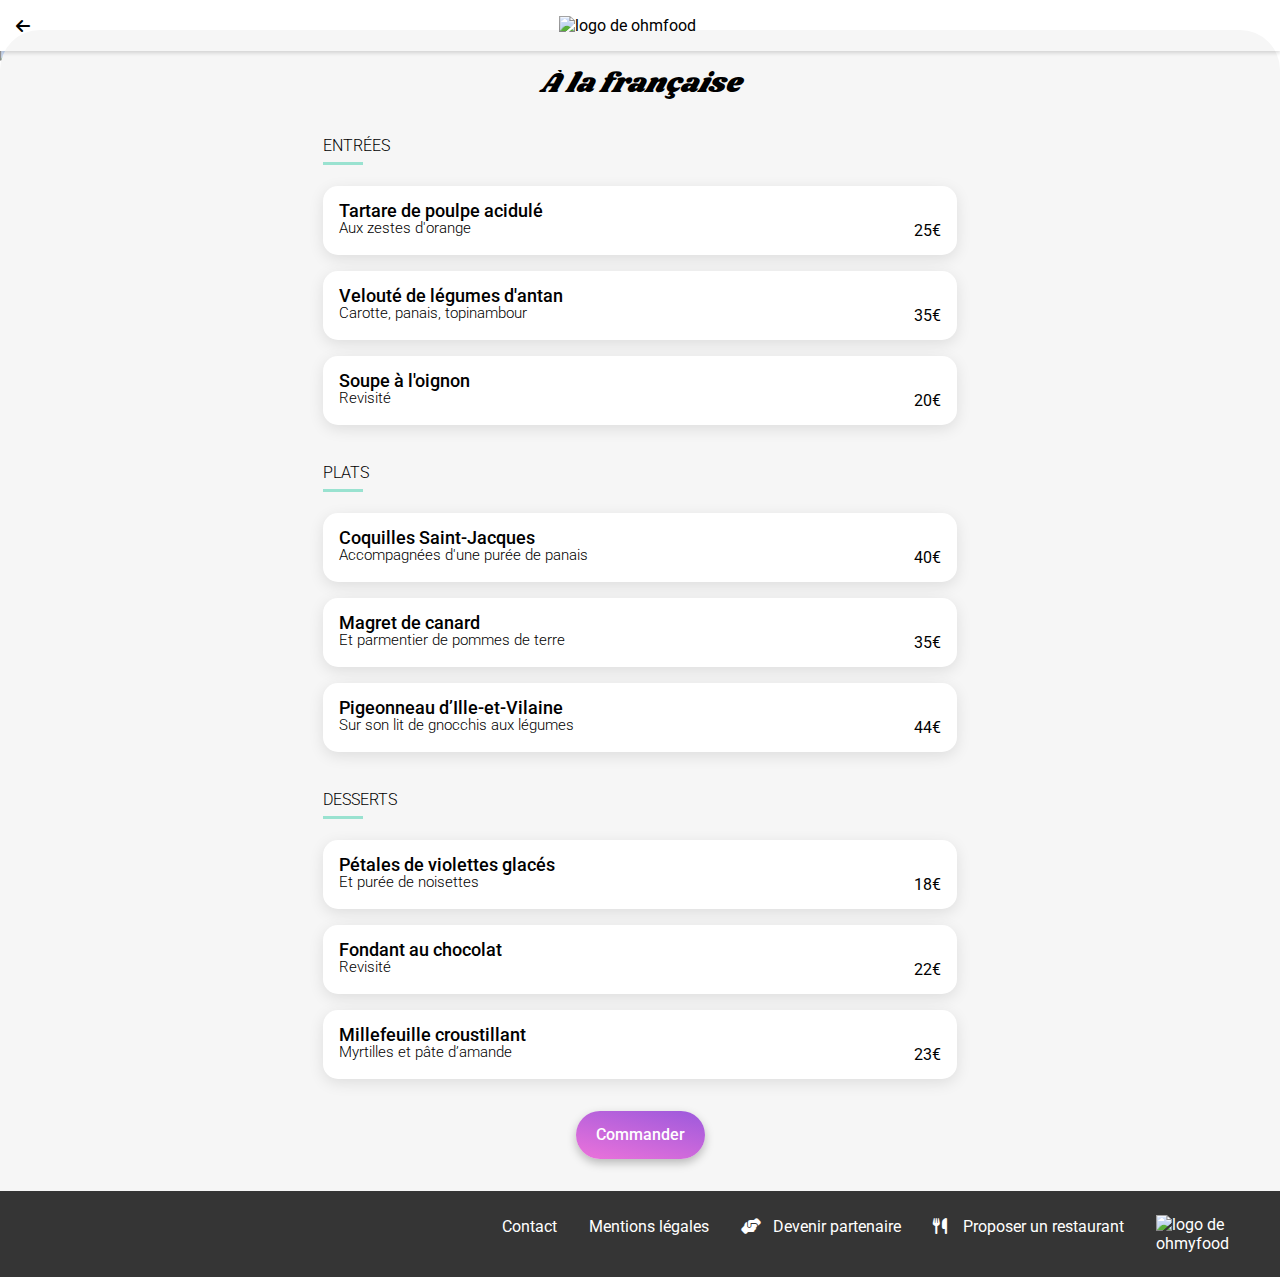
==== a-la-francaise.html @ f6d0aa47 "add responsive to desktop vers" ====
<!DOCTYPE html>
<html lang="fr">
  <head>
    <meta charset="UTF-8" />
    <meta name="viewport" content="width=device-width, initial-scale=1.0" />
    <title>Ohmyfood</title>
    <link
      rel="stylesheet"
      href="https://cdnjs.cloudflare.com/ajax/libs/font-awesome/6.7.2/css/all.min.css"
      integrity="sha512-Evv84Mr4kqVGRNSgIGL/F/aIDqQb7xQ2vcrdIwxfjThSH8CSR7PBEakCr51Ck+w+/U6swU2Im1vVX0SVk9ABhg=="
      crossorigin="anonymous"
      referrerpolicy="no-referrer"
    />
    <link rel="stylesheet" href="./styles/output/style.css" />
  </head>
  <body>
    <header class="header-container">
      <div class="logo-container shadow-1 py-4 relative z-1">
        <img
          src="./images/ohmyfood.png"
          alt="logo de ohmfood"
          class="mx-auto block"
        />
        <a href="./index.html" class="back-icon"
          ><i class="fa-solid fa-arrow-left"></i
        ></a>
      </div>
    </header>
    <main>
      <div class="restaurant-cover">
        <img
          src="./images/jay-wennington-N_Y88TWmGwA-unsplash.jpg"
          alt="plat dans une assiette"
        />
      </div>
      <form class="px-4 pb-8 restaurant-main-section">
        <h1 class="title-section font-title lg-mx-auto lg-w-fit">
          À la française
        </h1>
        <section class="restaurant-section mt-10 max-w-md lg-mx-auto">
          <h2>Entrées</h2>
          <label class="dish" tabindex="0">
            <span class="dish__name pt-4 pl-4">Tartare de poulpe acidulé</span>
            <span class="dish__ingredient pb-4 pl-4">Aux zestes d'orange</span>
            <span class="dish__price px-4">25€</span>
            <input type="checkbox" name="starter" value="0" class="none" />
            <span class="dish__check">
              <i class="fa-solid fa-circle-check"></i>
            </span>
          </label>
          <label class="dish" tabindex="0">
            <span class="dish__name pt-4 pl-4">Velouté de légumes d'antan</span>
            <span class="dish__ingredient pb-4 pl-4"
              >Carotte, panais, topinambour</span
            >
            <span class="dish__price px-4">35€</span>
            <input type="checkbox" name="starter" value="1" class="none" />
            <span class="dish__check">
              <i class="fa-solid fa-circle-check"></i>
            </span>
          </label>
          <label class="dish" tabindex="0">
            <span class="dish__name pt-4 pl-4">Soupe à l'oignon</span>
            <span class="dish__ingredient pb-4 pl-4">Revisité</span>
            <span class="dish__price px-4">20€</span>
            <input type="checkbox" name="starter" value="3" class="none" />
            <span class="dish__check">
              <i class="fa-solid fa-circle-check"></i>
            </span>
          </label>
        </section>
        <section class="restaurant-section mt-10 max-w-md lg-mx-auto">
          <h2>Plats</h2>
          <label class="dish" tabindex="0">
            <span class="dish__name pt-4 pl-4">Coquilles Saint-Jacques</span>
            <span class="dish__ingredient pb-4 pl-4"
              >Accompagnées d'une purée de panais</span
            >
            <span class="dish__price px-4">40€</span>
            <input type="checkbox" name="dish" value="0" class="none" />
            <span class="dish__check">
              <i class="fa-solid fa-circle-check"></i>
            </span>
          </label>
          <label class="dish" tabindex="0">
            <span class="dish__name pt-4 pl-4">Magret de canard</span>
            <span class="dish__ingredient pb-4 pl-4"
              >Et parmentier de pommes de terre</span
            >
            <span class="dish__price px-4">35€</span>
            <input type="checkbox" name="dish" value="1" class="none" />
            <span class="dish__check">
              <i class="fa-solid fa-circle-check"></i>
            </span>
          </label>
          <label class="dish" tabindex="0">
            <span class="dish__name pt-4 pl-4"
              >Pigeonneau d’Ille-et-Vilaine</span
            >
            <span class="dish__ingredient pb-4 pl-4"
              >Sur son lit de gnocchis aux légumes</span
            >
            <span class="dish__price px-4">44€</span>
            <input type="checkbox" name="dish" value="3" class="none" />
            <span class="dish__check">
              <i class="fa-solid fa-circle-check"></i>
            </span>
          </label>
        </section>
        <section class="restaurant-section mt-10 max-w-md lg-mx-auto">
          <h2>Desserts</h2>
          <label class="dish" tabindex="0">
            <span class="dish__name pt-4 pl-4"
              >Pétales de violettes glacés</span
            >
            <span class="dish__ingredient pb-4 pl-4"
              >Et purée de noisettes</span
            >
            <span class="dish__price px-4">18€</span>
            <input type="checkbox" name="dessert" value="0" class="none" />
            <span class="dish__check">
              <i class="fa-solid fa-circle-check"></i>
            </span>
          </label>
          <label class="dish" tabindex="0">
            <span class="dish__name pt-4 pl-4">Fondant au chocolat</span>
            <span class="dish__ingredient pb-4 pl-4">Revisité</span>
            <span class="dish__price px-4">22€</span>
            <input type="checkbox" name="dessert" value="1" class="none" />
            <span class="dish__check">
              <i class="fa-solid fa-circle-check"></i>
            </span>
          </label>
          <label class="dish" tabindex="0">
            <span class="dish__name pt-4 pl-4">Millefeuille croustillant</span>
            <span class="dish__ingredient pb-4 pl-4"
              >Myrtilles et pâte d’amande</span
            >
            <span class="dish__price px-4">23€</span>
            <input type="checkbox" name="dessert" value="3" class="none" />
            <span class="dish__check">
              <i class="fa-solid fa-circle-check"></i>
            </span>
          </label>
        </section>
        <button type="submit" class="button-primary mx-auto block mt-8">
          Commander
        </button>
      </form>
    </main>

    <footer class="p-6 bg-grey lg__col-to-row-reverse lg__gap-2">
      <div class="logo-container">
        <img src="./images/ohmyfoodwhite.png" alt="logo de ohmyfood" />
      </div>
      <ul class="lg__col-to-row-reverse lg__gap-2">
        <li><i class="fa-solid fa-utensils mr-4"></i>Proposer un restaurant</li>
        <li>
          <i class="fa-solid fa-handshake-angle mr-3"></i>Devenir partenaire
        </li>
        <li>Mentions légales</li>
        <li>Contact</li>
      </ul>
    </footer>
  </body>
</html>
---- styles/output/style.css ----
@import url("https://fonts.googleapis.com/css2?family=Roboto:ital,wght@0,100..900;1,100..900&family=Shrikhand&display=swap");
.w-full {
  width: 100%;
}

.flex {
  display: flex;
}

.block {
  display: block;
}

.none {
  display: none;
}

.flex-column {
  flex-direction: column;
}

.flex-row {
  flex-direction: row;
}

.justify-center {
  justify-content: center;
}

.align-center {
  align-items: center;
}

.wrap {
  flex-wrap: wrap;
}

.mx-auto {
  margin-left: auto;
  margin-right: auto;
}

.shadow-1 {
  box-shadow: 0px 2px 4px 0px rgba(0, 0, 0, 0.1490196078);
}

.shadow-2 {
  box-shadow: 0px 4px 4px 0px rgba(0, 0, 0, 0.2509803922);
}

.bg-grey-1 {
  background-color: #eaeaea;
}

.bg-grey-light {
  background-color: #f6f6f6;
}

.bg-grey {
  background-color: #353535;
}
.bg-grey * {
  color: #ffffff;
}

.text-center {
  text-align: center;
}

.text-start {
  text-align: start;
}

.text-end {
  text-align: end;
}

.relative {
  position: relative;
}

.absolute {
  position: absolute;
}

.z-0 {
  z-index: 0;
}

.z-1 {
  z-index: 1;
}

.z-2 {
  z-index: 2;
}

.z-3 {
  z-index: 3;
}

.z-4 {
  z-index: 4;
}

.z-5 {
  z-index: 5;
}

.z-6 {
  z-index: 6;
}

.z-7 {
  z-index: 7;
}

.z-8 {
  z-index: 8;
}

.z-9 {
  z-index: 9;
}

.z-10 {
  z-index: 10;
}

.m-0 {
  margin: 0rem;
}

.p-0 {
  padding: 0rem;
}

.py-0 {
  padding-top: 0rem;
  padding-bottom: 0rem;
}

.px-0 {
  padding-left: 0rem;
  padding-right: 0rem;
}

.pt-0 {
  padding-top: 0rem;
}

.pl-0 {
  padding-left: 0rem;
}

.pr-0 {
  padding-right: 0rem;
}

.pb-0 {
  padding-bottom: 0rem;
}

.mt-0 {
  margin-top: 0rem;
}

.mb-0 {
  margin-bottom: 0rem;
}

.ml-0 {
  margin-left: 0rem;
}

.mr-0 {
  margin-right: 0rem;
}

.gap-0 {
  gap: 0rem;
}

.m-1 {
  margin: 0.25rem;
}

.p-1 {
  padding: 0.25rem;
}

.py-1 {
  padding-top: 0.25rem;
  padding-bottom: 0.25rem;
}

.px-1 {
  padding-left: 0.25rem;
  padding-right: 0.25rem;
}

.pt-1 {
  padding-top: 0.25rem;
}

.pl-1 {
  padding-left: 0.25rem;
}

.pr-1 {
  padding-right: 0.25rem;
}

.pb-1 {
  padding-bottom: 0.25rem;
}

.mt-1 {
  margin-top: 0.25rem;
}

.mb-1 {
  margin-bottom: 0.25rem;
}

.ml-1 {
  margin-left: 0.25rem;
}

.mr-1 {
  margin-right: 0.25rem;
}

.gap-1 {
  gap: 0.25rem;
}

.m-2 {
  margin: 0.5rem;
}

.p-2 {
  padding: 0.5rem;
}

.py-2 {
  padding-top: 0.5rem;
  padding-bottom: 0.5rem;
}

.px-2 {
  padding-left: 0.5rem;
  padding-right: 0.5rem;
}

.pt-2 {
  padding-top: 0.5rem;
}

.pl-2 {
  padding-left: 0.5rem;
}

.pr-2 {
  padding-right: 0.5rem;
}

.pb-2 {
  padding-bottom: 0.5rem;
}

.mt-2 {
  margin-top: 0.5rem;
}

.mb-2 {
  margin-bottom: 0.5rem;
}

.ml-2 {
  margin-left: 0.5rem;
}

.mr-2 {
  margin-right: 0.5rem;
}

.gap-2 {
  gap: 0.5rem;
}

.m-3 {
  margin: 0.75rem;
}

.p-3 {
  padding: 0.75rem;
}

.py-3 {
  padding-top: 0.75rem;
  padding-bottom: 0.75rem;
}

.px-3 {
  padding-left: 0.75rem;
  padding-right: 0.75rem;
}

.pt-3 {
  padding-top: 0.75rem;
}

.pl-3 {
  padding-left: 0.75rem;
}

.pr-3 {
  padding-right: 0.75rem;
}

.pb-3 {
  padding-bottom: 0.75rem;
}

.mt-3 {
  margin-top: 0.75rem;
}

.mb-3 {
  margin-bottom: 0.75rem;
}

.ml-3 {
  margin-left: 0.75rem;
}

.mr-3 {
  margin-right: 0.75rem;
}

.gap-3 {
  gap: 0.75rem;
}

.m-4 {
  margin: 1rem;
}

.p-4 {
  padding: 1rem;
}

.py-4 {
  padding-top: 1rem;
  padding-bottom: 1rem;
}

.px-4 {
  padding-left: 1rem;
  padding-right: 1rem;
}

.pt-4 {
  padding-top: 1rem;
}

.pl-4 {
  padding-left: 1rem;
}

.pr-4 {
  padding-right: 1rem;
}

.pb-4 {
  padding-bottom: 1rem;
}

.mt-4 {
  margin-top: 1rem;
}

.mb-4 {
  margin-bottom: 1rem;
}

.ml-4 {
  margin-left: 1rem;
}

.mr-4 {
  margin-right: 1rem;
}

.gap-4 {
  gap: 1rem;
}

.m-5 {
  margin: 1.25rem;
}

.p-5 {
  padding: 1.25rem;
}

.py-5 {
  padding-top: 1.25rem;
  padding-bottom: 1.25rem;
}

.px-5 {
  padding-left: 1.25rem;
  padding-right: 1.25rem;
}

.pt-5 {
  padding-top: 1.25rem;
}

.pl-5 {
  padding-left: 1.25rem;
}

.pr-5 {
  padding-right: 1.25rem;
}

.pb-5 {
  padding-bottom: 1.25rem;
}

.mt-5 {
  margin-top: 1.25rem;
}

.mb-5 {
  margin-bottom: 1.25rem;
}

.ml-5 {
  margin-left: 1.25rem;
}

.mr-5 {
  margin-right: 1.25rem;
}

.gap-5 {
  gap: 1.25rem;
}

.m-6 {
  margin: 1.5rem;
}

.p-6 {
  padding: 1.5rem;
}

.py-6 {
  padding-top: 1.5rem;
  padding-bottom: 1.5rem;
}

.px-6 {
  padding-left: 1.5rem;
  padding-right: 1.5rem;
}

.pt-6 {
  padding-top: 1.5rem;
}

.pl-6 {
  padding-left: 1.5rem;
}

.pr-6 {
  padding-right: 1.5rem;
}

.pb-6 {
  padding-bottom: 1.5rem;
}

.mt-6 {
  margin-top: 1.5rem;
}

.mb-6 {
  margin-bottom: 1.5rem;
}

.ml-6 {
  margin-left: 1.5rem;
}

.mr-6 {
  margin-right: 1.5rem;
}

.gap-6 {
  gap: 1.5rem;
}

.m-8 {
  margin: 2rem;
}

.p-8 {
  padding: 2rem;
}

.py-8 {
  padding-top: 2rem;
  padding-bottom: 2rem;
}

.px-8 {
  padding-left: 2rem;
  padding-right: 2rem;
}

.pt-8 {
  padding-top: 2rem;
}

.pl-8 {
  padding-left: 2rem;
}

.pr-8 {
  padding-right: 2rem;
}

.pb-8 {
  padding-bottom: 2rem;
}

.mt-8 {
  margin-top: 2rem;
}

.mb-8 {
  margin-bottom: 2rem;
}

.ml-8 {
  margin-left: 2rem;
}

.mr-8 {
  margin-right: 2rem;
}

.gap-8 {
  gap: 2rem;
}

.m-10 {
  margin: 2.5rem;
}

.p-10 {
  padding: 2.5rem;
}

.py-10 {
  padding-top: 2.5rem;
  padding-bottom: 2.5rem;
}

.px-10 {
  padding-left: 2.5rem;
  padding-right: 2.5rem;
}

.pt-10 {
  padding-top: 2.5rem;
}

.pl-10 {
  padding-left: 2.5rem;
}

.pr-10 {
  padding-right: 2.5rem;
}

.pb-10 {
  padding-bottom: 2.5rem;
}

.mt-10 {
  margin-top: 2.5rem;
}

.mb-10 {
  margin-bottom: 2.5rem;
}

.ml-10 {
  margin-left: 2.5rem;
}

.mr-10 {
  margin-right: 2.5rem;
}

.gap-10 {
  gap: 2.5rem;
}

.m-12 {
  margin: 2.75rem;
}

.p-12 {
  padding: 2.75rem;
}

.py-12 {
  padding-top: 2.75rem;
  padding-bottom: 2.75rem;
}

.px-12 {
  padding-left: 2.75rem;
  padding-right: 2.75rem;
}

.pt-12 {
  padding-top: 2.75rem;
}

.pl-12 {
  padding-left: 2.75rem;
}

.pr-12 {
  padding-right: 2.75rem;
}

.pb-12 {
  padding-bottom: 2.75rem;
}

.mt-12 {
  margin-top: 2.75rem;
}

.mb-12 {
  margin-bottom: 2.75rem;
}

.ml-12 {
  margin-left: 2.75rem;
}

.mr-12 {
  margin-right: 2.75rem;
}

.gap-12 {
  gap: 2.75rem;
}

.m-14 {
  margin: 3rem;
}

.p-14 {
  padding: 3rem;
}

.py-14 {
  padding-top: 3rem;
  padding-bottom: 3rem;
}

.px-14 {
  padding-left: 3rem;
  padding-right: 3rem;
}

.pt-14 {
  padding-top: 3rem;
}

.pl-14 {
  padding-left: 3rem;
}

.pr-14 {
  padding-right: 3rem;
}

.pb-14 {
  padding-bottom: 3rem;
}

.mt-14 {
  margin-top: 3rem;
}

.mb-14 {
  margin-bottom: 3rem;
}

.ml-14 {
  margin-left: 3rem;
}

.mr-14 {
  margin-right: 3rem;
}

.gap-14 {
  gap: 3rem;
}

.child-equal > * {
  flex: 1;
}

@media (min-width: 1023px) {
  .md__col-to-row {
    display: flex;
    flex-direction: row;
  }
  .md__col-to-row-reverse {
    display: flex;
    flex-direction: row-reverse;
  }
  .md__gap-2 {
    gap: 2rem;
  }
  .lg__col-to-row {
    display: flex;
    flex-direction: row;
  }
  .lg__col-to-row-reverse {
    display: flex;
    flex-direction: row-reverse;
  }
  .lg__gap-2 {
    gap: 2rem;
  }
  .max-w-lg {
    max-width: 1055px;
    margin-left: auto;
    margin-right: auto;
    padding-left: 0;
    padding-right: 0;
  }
  .lg-between {
    justify-content: space-between;
  }
  .col-2 > * {
    width: 100%;
    max-width: 490px;
  }
  .lg-mr-2 {
    margin-right: 2rem;
  }
  .lg-mx-auto {
    margin-left: auto;
    margin-right: auto;
  }
  .lg-w-fit {
    width: fit-content;
  }
  .max-w-md {
    max-width: 634px;
  }
}
*,
::before,
::after {
  margin: 0;
  padding: 0;
  box-sizing: border-box;
}

a {
  text-decoration: none;
  color: inherit;
}

ul {
  list-style: none;
}

* {
  font-family: "Roboto", "sans-serif";
}

.font-title {
  font-family: "Shrikhand", "sans-serif";
}

.header-container .logo-container img {
  width: 100%;
  max-width: 162px;
}
.header-container .logo-container .back-icon {
  position: absolute;
  top: 50%;
  left: 1rem;
  translate: 0% -50%;
}

.button-primary {
  position: relative;
  border-radius: 25px;
  background: linear-gradient(193.33deg, #9356dc -11.44%, #ff79da 123.93%);
  border: none;
  color: #ffffff;
  padding: 1rem 1.25rem;
  font-weight: 500;
  font-size: 16px;
  line-height: 100%;
  letter-spacing: 0;
  text-align: center;
  vertical-align: middle;
  box-shadow: 0px 4px 10px 0px rgba(0, 0, 0, 0.2509803922);
}
.button-primary::before {
  display: block;
  content: "";
  position: absolute;
  top: 0;
  left: 0;
  width: 100%;
  height: 100%;
  background-color: rgba(255, 255, 255, 0.1490196078);
  border-radius: 25px;
  opacity: 0;
  box-shadow: 0px 4px 15px 0px rgba(0, 0, 0, 0.3490196078);
  transition: opacity 0.3s ease-out;
}
.button-primary:hover::before {
  opacity: 1;
}

.title-section {
  font-weight: 700;
  font-size: 24px;
  line-height: 100%;
  letter-spacing: 0;
}

.body-1 {
  font-weight: 300;
  font-size: 18px;
  line-height: 100%;
  letter-spacing: 0;
  text-align: center;
}

.badge {
  position: absolute;
  top: 50%;
  left: 0;
  translate: -50% -50%;
  width: 24px;
  height: 24px;
  border-radius: 50%;
  background-color: #9356dc;
  color: #ffffff;
  display: flex;
  justify-content: center;
  align-items: center;
}

.button-secondary {
  border-radius: 20px;
  background-color: #f6f6f6;
  box-shadow: 0px 4px 15px 0px rgba(0, 0, 0, 0.1490196078);
  padding: 1.75rem 0;
  border: none;
  font-weight: 500;
  font-size: 16px;
  line-height: 100%;
  letter-spacing: 0;
  margin-left: 12px;
  padding-left: 2rem;
  text-align: left;
}
.button-secondary > i {
  align-self: start;
  margin-right: 1rem;
}
.button-secondary > i.active {
  color: #9356dc;
}

.card {
  border-radius: 15px;
  height: 251px;
  box-shadow: 0px 4px 15px 0px rgba(0, 0, 0, 0.1019607843);
  overflow: hidden;
}
.card .card-image {
  height: 71%;
}
.card .card-image img {
  width: 100%;
  height: 100%;
  object-fit: cover;
}
.card .card-body {
  display: flex;
  justify-content: space-between;
  align-items: center;
  padding: 1rem;
}
.card .card-body h3 {
  font-weight: 700;
  font-size: 18px;
  line-height: 1.2;
}
.card .card-body p {
  font-weight: 300;
  font-size: 17px;
  letter-spacing: 0;
}
.card .card-body > i.liked {
  display: none;
  color: #9356dc;
}
.card .card-body > i.liked.active {
  display: block;
}
.card .card-body i.liked.active + i {
  display: none;
}

footer .logo-container {
  width: 100px;
}
footer .logo-container img {
  width: 100%;
  object-fit: cover;
}
footer ul li {
  line-height: 1.5;
}

.restaurant-cover {
  max-height: 383px;
  overflow: hidden;
}
.restaurant-cover img {
  width: 100%;
  height: 100%;
  max-height: 100%;
  object-fit: cover;
  translate: 0 -34%;
}

.restaurant-main-section {
  position: relative;
  background-color: #f6f6f6;
}
.restaurant-main-section h1 {
  font-weight: 400;
  font-style: italic;
  font-size: 28px;
  line-height: 100%;
  letter-spacing: 0;
}
.restaurant-main-section::before {
  display: block;
  content: "";
  position: absolute;
  top: 0;
  left: 0;
  translate: 0 -100%;
  height: 40px;
  width: 100%;
  border-top-left-radius: 40px;
  border-top-right-radius: 40px;
  background-color: #f6f6f6;
}
.restaurant-main-section .restaurant-section h2 {
  position: relative;
  font-weight: 300;
  font-size: 16px;
  line-height: 100%;
  letter-spacing: 0;
  text-transform: uppercase;
  margin-bottom: calc(8px + 1.5rem);
}
.restaurant-main-section .restaurant-section h2::before {
  display: block;
  content: "";
  position: absolute;
  top: 100%;
  left: 0;
  translate: 0 8px;
  height: 3px;
  width: 40px;
  background-color: #99e2d0;
}
.restaurant-main-section .restaurant-section .dish {
  display: grid;
  grid-template-columns: auto fit-content(100%) fit-content(100%);
  grid-template-rows: repeat(2, 1fr);
  height: 69px;
  border-radius: 15px;
  box-shadow: 0px 4.01px 15.04px 0px rgba(0, 0, 0, 0.1019607843);
  background-color: #ffffff;
  margin-bottom: 1rem;
  overflow: hidden;
}
.restaurant-main-section .restaurant-section .dish input[type=checkbox]:checked ~ .dish__check {
  width: 60px;
  translate: 0 0;
}
.restaurant-main-section .restaurant-section .dish__name {
  font-weight: 500;
  font-size: 18px;
  line-height: 100%;
  letter-spacing: 0;
  margin-bottom: 5px;
  white-space: nowrap;
  overflow: hidden;
  text-overflow: ellipsis;
  max-width: 100%;
  display: inline-block;
  height: 100%;
  grid-column: 1/2;
}
.restaurant-main-section .restaurant-section .dish__ingredient {
  font-weight: 300;
  font-size: 15.04px;
  line-height: 100%;
  letter-spacing: 0;
  white-space: nowrap;
  overflow: hidden;
  text-overflow: ellipsis;
  max-width: 100%;
  display: inline-block;
  height: 100%;
  grid-row: 2/3;
  grid-column: 1/2;
}
.restaurant-main-section .restaurant-section .dish__price {
  grid-row: 2/3;
}
.restaurant-main-section .restaurant-section .dish__check {
  display: flex;
  justify-content: center;
  align-items: center;
  grid-row: 1/3;
  grid-column: 3/4;
  background-color: #99e2d0;
  translate: 100% 0;
  width: 0;
  overflow: hidden;
  transform-origin: right;
  transition: translate 0.3s ease-out, width 0.3s 0.1s ease-out;
}
.restaurant-main-section .restaurant-section .dish__check i {
  color: #ffffff;
}

.new-badge {
  display: none;
  position: absolute;
  top: 1rem;
  right: 1rem;
  background-color: #99e2d0;
  color: #008766;
  padding: 0.5rem 0.7rem;
  box-shadow: 0px 2px 4px 0px rgba(0, 0, 0, 0.1490196078);
  border-radius: 2px;
  font-weight: 500;
  font-size: 14px;
  line-height: 100%;
  letter-spacing: 0;
  text-align: center;
}
.new-badge.active {
  display: block;
}

/*# sourceMappingURL=style.css.map */
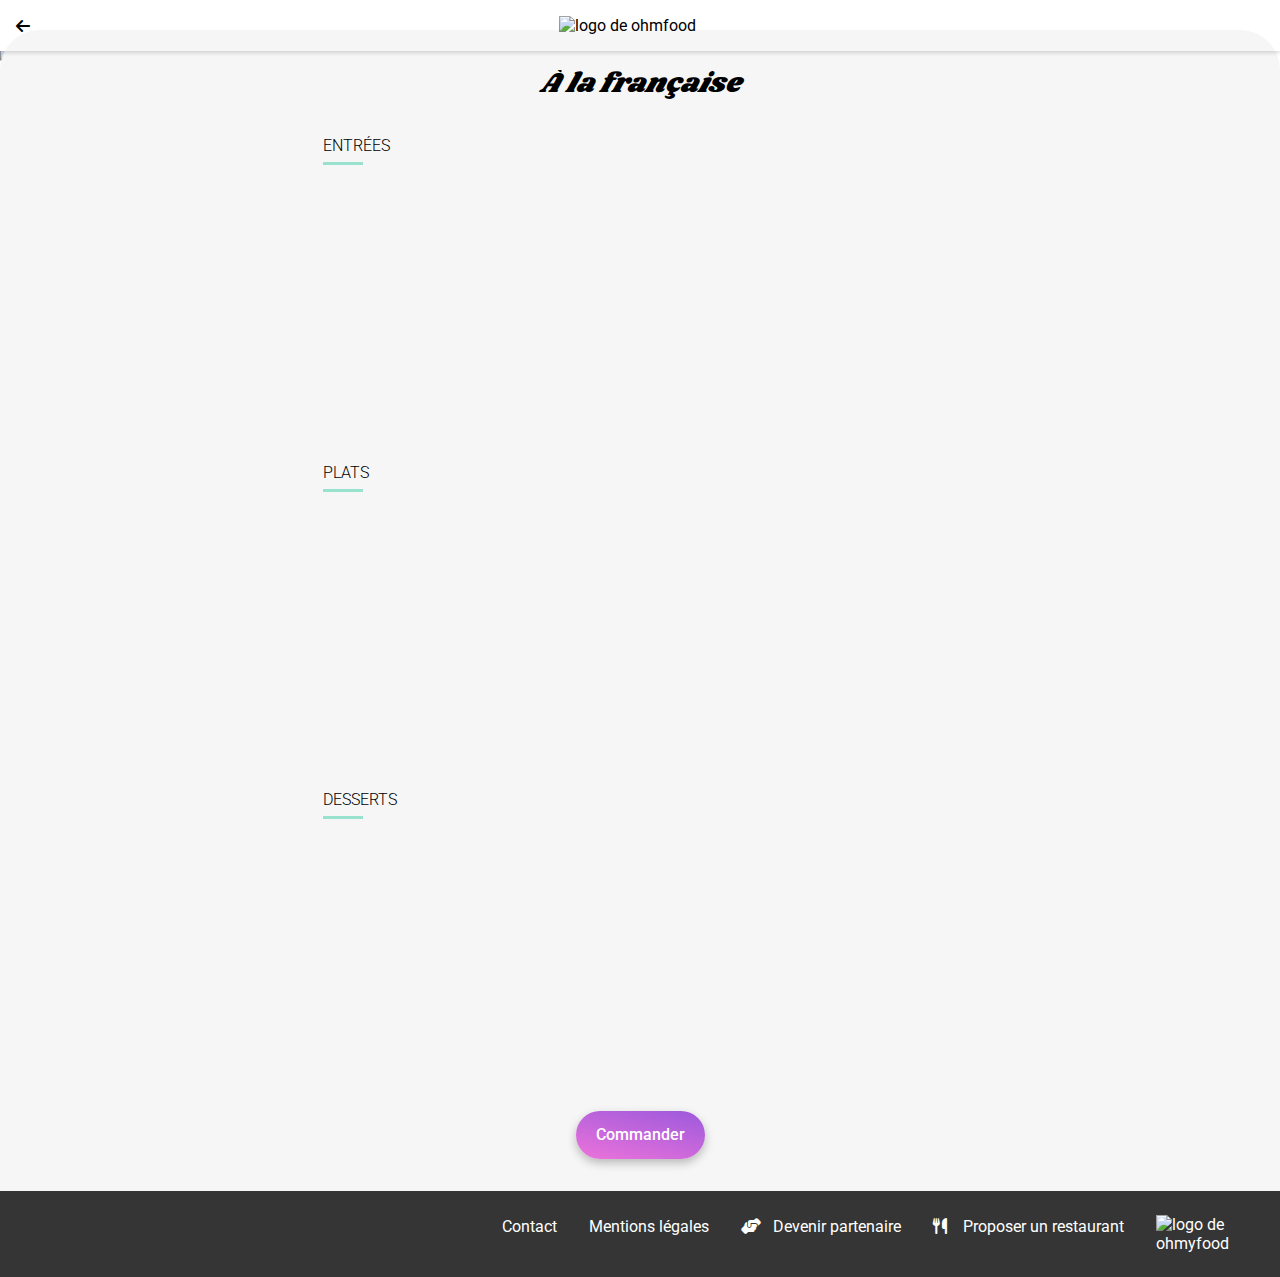
==== commit 1748a899: "add fixes" ====
--- a/a-la-francaise.html
+++ b/a-la-francaise.html
@@ -29,7 +29,7 @@
     <main>
       <div class="restaurant-cover">
         <img
-          src="./images/jay-wennington-N_Y88TWmGwA-unsplash.jpg"
+          src="./images/toa-heftiba-DQKerTsQwi0-unsplash.jpg"
           alt="plat dans une assiette"
         />
       </div>
@@ -39,7 +39,7 @@
         </h1>
         <section class="restaurant-section mt-10 max-w-md lg-mx-auto">
           <h2>Entrées</h2>
-          <label class="dish" tabindex="0">
+          <label class="dish -out-y slideIn delay-1" tabindex="0">
             <span class="dish__name pt-4 pl-4">Tartare de poulpe acidulé</span>
             <span class="dish__ingredient pb-4 pl-4">Aux zestes d'orange</span>
             <span class="dish__price px-4">25€</span>
@@ -48,7 +48,7 @@
               <i class="fa-solid fa-circle-check"></i>
             </span>
           </label>
-          <label class="dish" tabindex="0">
+          <label class="dish -out-y slideIn delay-2" tabindex="0">
             <span class="dish__name pt-4 pl-4">Velouté de légumes d'antan</span>
             <span class="dish__ingredient pb-4 pl-4"
               >Carotte, panais, topinambour</span
@@ -59,7 +59,7 @@
               <i class="fa-solid fa-circle-check"></i>
             </span>
           </label>
-          <label class="dish" tabindex="0">
+          <label class="dish -out-y slideIn delay-3" tabindex="0">
             <span class="dish__name pt-4 pl-4">Soupe à l'oignon</span>
             <span class="dish__ingredient pb-4 pl-4">Revisité</span>
             <span class="dish__price px-4">20€</span>
@@ -71,7 +71,7 @@
         </section>
         <section class="restaurant-section mt-10 max-w-md lg-mx-auto">
           <h2>Plats</h2>
-          <label class="dish" tabindex="0">
+          <label class="dish -out-y slideIn delay-4" tabindex="0">
             <span class="dish__name pt-4 pl-4">Coquilles Saint-Jacques</span>
             <span class="dish__ingredient pb-4 pl-4"
               >Accompagnées d'une purée de panais</span
@@ -82,7 +82,7 @@
               <i class="fa-solid fa-circle-check"></i>
             </span>
           </label>
-          <label class="dish" tabindex="0">
+          <label class="dish -out-y slideIn delay-5" tabindex="0">
             <span class="dish__name pt-4 pl-4">Magret de canard</span>
             <span class="dish__ingredient pb-4 pl-4"
               >Et parmentier de pommes de terre</span
@@ -93,7 +93,7 @@
               <i class="fa-solid fa-circle-check"></i>
             </span>
           </label>
-          <label class="dish" tabindex="0">
+          <label class="dish -out-y slideIn delay-6" tabindex="0">
             <span class="dish__name pt-4 pl-4"
               >Pigeonneau d’Ille-et-Vilaine</span
             >
@@ -109,7 +109,7 @@
         </section>
         <section class="restaurant-section mt-10 max-w-md lg-mx-auto">
           <h2>Desserts</h2>
-          <label class="dish" tabindex="0">
+          <label class="dish -out-y slideIn delay-7" tabindex="0">
             <span class="dish__name pt-4 pl-4"
               >Pétales de violettes glacés</span
             >
@@ -122,7 +122,7 @@
               <i class="fa-solid fa-circle-check"></i>
             </span>
           </label>
-          <label class="dish" tabindex="0">
+          <label class="dish -out-y slideIn delay-8" tabindex="0">
             <span class="dish__name pt-4 pl-4">Fondant au chocolat</span>
             <span class="dish__ingredient pb-4 pl-4">Revisité</span>
             <span class="dish__price px-4">22€</span>
@@ -131,7 +131,7 @@
               <i class="fa-solid fa-circle-check"></i>
             </span>
           </label>
-          <label class="dish" tabindex="0">
+          <label class="dish -out-y slideIn delay-9" tabindex="0">
             <span class="dish__name pt-4 pl-4">Millefeuille croustillant</span>
             <span class="dish__ingredient pb-4 pl-4"
               >Myrtilles et pâte d’amande</span
--- a/styles/output/style.css
+++ b/styles/output/style.css
@@ -61,6 +61,30 @@
 }
 .bg-grey * {
   color: #ffffff;
+}
+
+.hidden {
+  opacity: 0;
+}
+
+.out {
+  opacity: 0;
+  translate: -20px 0;
+}
+
+.-out {
+  opacity: 0;
+  translate: 20px 0;
+}
+
+.out-y {
+  opacity: 0;
+  translate: 0 -20px;
+}
+
+.-out-y {
+  opacity: 0;
+  translate: 0 20px;
 }
 
 .text-center {
@@ -729,6 +753,7 @@
   .md__col-to-row {
     display: flex;
     flex-direction: row;
+    column-gap: 0;
   }
   .md__col-to-row-reverse {
     display: flex;
@@ -740,6 +765,7 @@
   .lg__col-to-row {
     display: flex;
     flex-direction: row;
+    column-gap: 0;
   }
   .lg__col-to-row-reverse {
     display: flex;
@@ -776,6 +802,297 @@
     max-width: 634px;
   }
 }
+@keyframes bounce {
+  0%, 20%, 50%, 80%, 100% {
+    transform: translateY(0);
+  }
+  40% {
+    transform: translateY(-30px);
+  }
+  60% {
+    transform: translateY(-15px);
+  }
+}
+@keyframes fadeOut {
+  to {
+    display: none;
+  }
+}
+.fadeOut {
+  animation: fadeOut 0.1s 4s ease-in forwards;
+}
+
+@keyframes fadeIn {
+  to {
+    opacity: 1;
+  }
+}
+@keyframes slideIn {
+  to {
+    translate: 0 0;
+    opacity: 1;
+  }
+}
+.fadeIn {
+  animation: fadeIn 0.1s 4.1s ease-in forwards;
+}
+
+.fadeIn__0 {
+  animation: fadeIn 0.3s calc(0.1s + 4s) ease-in forwards;
+}
+
+.slideIn {
+  animation: slideIn 0.2s 5s ease-out forwards;
+}
+
+.slideIn__0 {
+  animation: slideIn 0.2s calc(0.1s + 5s) ease-out forwards;
+}
+
+.delay-0 {
+  animation-delay: 0.1s !important;
+}
+
+.fadeIn {
+  animation: fadeIn 0.1s 4.1s ease-in forwards;
+}
+
+.fadeIn__1 {
+  animation: fadeIn 0.3s calc(0.2s + 4s) ease-in forwards;
+}
+
+.slideIn {
+  animation: slideIn 0.2s 5s ease-out forwards;
+}
+
+.slideIn__1 {
+  animation: slideIn 0.2s calc(0.2s + 5s) ease-out forwards;
+}
+
+.delay-1 {
+  animation-delay: 0.2s !important;
+}
+
+.fadeIn {
+  animation: fadeIn 0.1s 4.1s ease-in forwards;
+}
+
+.fadeIn__2 {
+  animation: fadeIn 0.3s calc(0.3s + 4s) ease-in forwards;
+}
+
+.slideIn {
+  animation: slideIn 0.2s 5s ease-out forwards;
+}
+
+.slideIn__2 {
+  animation: slideIn 0.2s calc(0.3s + 5s) ease-out forwards;
+}
+
+.delay-2 {
+  animation-delay: 0.3s !important;
+}
+
+.fadeIn {
+  animation: fadeIn 0.1s 4.1s ease-in forwards;
+}
+
+.fadeIn__3 {
+  animation: fadeIn 0.3s calc(0.4s + 4s) ease-in forwards;
+}
+
+.slideIn {
+  animation: slideIn 0.2s 5s ease-out forwards;
+}
+
+.slideIn__3 {
+  animation: slideIn 0.2s calc(0.4s + 5s) ease-out forwards;
+}
+
+.delay-3 {
+  animation-delay: 0.4s !important;
+}
+
+.fadeIn {
+  animation: fadeIn 0.1s 4.1s ease-in forwards;
+}
+
+.fadeIn__4 {
+  animation: fadeIn 0.3s calc(0.5s + 4s) ease-in forwards;
+}
+
+.slideIn {
+  animation: slideIn 0.2s 5s ease-out forwards;
+}
+
+.slideIn__4 {
+  animation: slideIn 0.2s calc(0.5s + 5s) ease-out forwards;
+}
+
+.delay-4 {
+  animation-delay: 0.5s !important;
+}
+
+.fadeIn {
+  animation: fadeIn 0.1s 4.1s ease-in forwards;
+}
+
+.fadeIn__5 {
+  animation: fadeIn 0.3s calc(0.6s + 4s) ease-in forwards;
+}
+
+.slideIn {
+  animation: slideIn 0.2s 5s ease-out forwards;
+}
+
+.slideIn__5 {
+  animation: slideIn 0.2s calc(0.6s + 5s) ease-out forwards;
+}
+
+.delay-5 {
+  animation-delay: 0.6s !important;
+}
+
+.fadeIn {
+  animation: fadeIn 0.1s 4.1s ease-in forwards;
+}
+
+.fadeIn__6 {
+  animation: fadeIn 0.3s calc(0.7s + 4s) ease-in forwards;
+}
+
+.slideIn {
+  animation: slideIn 0.2s 5s ease-out forwards;
+}
+
+.slideIn__6 {
+  animation: slideIn 0.2s calc(0.7s + 5s) ease-out forwards;
+}
+
+.delay-6 {
+  animation-delay: 0.7s !important;
+}
+
+.fadeIn {
+  animation: fadeIn 0.1s 4.1s ease-in forwards;
+}
+
+.fadeIn__7 {
+  animation: fadeIn 0.3s calc(0.8s + 4s) ease-in forwards;
+}
+
+.slideIn {
+  animation: slideIn 0.2s 5s ease-out forwards;
+}
+
+.slideIn__7 {
+  animation: slideIn 0.2s calc(0.8s + 5s) ease-out forwards;
+}
+
+.delay-7 {
+  animation-delay: 0.8s !important;
+}
+
+.fadeIn {
+  animation: fadeIn 0.1s 4.1s ease-in forwards;
+}
+
+.fadeIn__8 {
+  animation: fadeIn 0.3s calc(0.9s + 4s) ease-in forwards;
+}
+
+.slideIn {
+  animation: slideIn 0.2s 5s ease-out forwards;
+}
+
+.slideIn__8 {
+  animation: slideIn 0.2s calc(0.9s + 5s) ease-out forwards;
+}
+
+.delay-8 {
+  animation-delay: 0.9s !important;
+}
+
+.fadeIn {
+  animation: fadeIn 0.1s 4.1s ease-in forwards;
+}
+
+.fadeIn__9 {
+  animation: fadeIn 0.3s calc(1s + 4s) ease-in forwards;
+}
+
+.slideIn {
+  animation: slideIn 0.2s 5s ease-out forwards;
+}
+
+.slideIn__9 {
+  animation: slideIn 0.2s calc(1s + 5s) ease-out forwards;
+}
+
+.delay-9 {
+  animation-delay: 1s !important;
+}
+
+.fadeIn {
+  animation: fadeIn 0.1s 4.1s ease-in forwards;
+}
+
+.fadeIn__10 {
+  animation: fadeIn 0.3s calc(1.1s + 4s) ease-in forwards;
+}
+
+.slideIn {
+  animation: slideIn 0.2s 5s ease-out forwards;
+}
+
+.slideIn__10 {
+  animation: slideIn 0.2s calc(1.1s + 5s) ease-out forwards;
+}
+
+.delay-10 {
+  animation-delay: 1.1s !important;
+}
+
+.fadeIn {
+  animation: fadeIn 0.1s 4.1s ease-in forwards;
+}
+
+.fadeIn__11 {
+  animation: fadeIn 0.3s calc(1.2s + 4s) ease-in forwards;
+}
+
+.slideIn {
+  animation: slideIn 0.2s 5s ease-out forwards;
+}
+
+.slideIn__11 {
+  animation: slideIn 0.2s calc(1.2s + 5s) ease-out forwards;
+}
+
+.delay-11 {
+  animation-delay: 1.2s !important;
+}
+
+.fadeIn {
+  animation: fadeIn 0.1s 4.1s ease-in forwards;
+}
+
+.fadeIn__12 {
+  animation: fadeIn 0.3s calc(1.3s + 4s) ease-in forwards;
+}
+
+.slideIn {
+  animation: slideIn 0.2s 5s ease-out forwards;
+}
+
+.slideIn__12 {
+  animation: slideIn 0.2s calc(1.3s + 5s) ease-out forwards;
+}
+
+.delay-12 {
+  animation-delay: 1.3s !important;
+}
+
 *,
 ::before,
 ::after {
@@ -958,7 +1275,11 @@
   height: 100%;
   max-height: 100%;
   object-fit: cover;
-  translate: 0 -34%;
+}
+@media (min-width: 1023px) {
+  .restaurant-cover img {
+    translate: 0 -34%;
+  }
 }
 
 .restaurant-main-section {
@@ -1088,4 +1409,40 @@
   display: block;
 }
 
+.loader {
+  position: absolute;
+  top: 50%;
+  left: 50%;
+  translate: -50% -50%;
+  z-index: 10;
+}
+
+.letter {
+  animation: bounce 2s 2;
+}
+
+.letter:nth-child(2) {
+  animation-delay: 0.1s;
+}
+
+.letter:nth-child(3) {
+  animation-delay: 0.2s;
+}
+
+.letter:nth-child(4) {
+  animation-delay: 0.3s;
+}
+
+.letter:nth-child(5) {
+  animation-delay: 0.4s;
+}
+
+.letter:nth-child(6) {
+  animation-delay: 0.5s;
+}
+
+.letter:nth-child(7) {
+  animation-delay: 0.6s;
+}
+
 /*# sourceMappingURL=style.css.map */
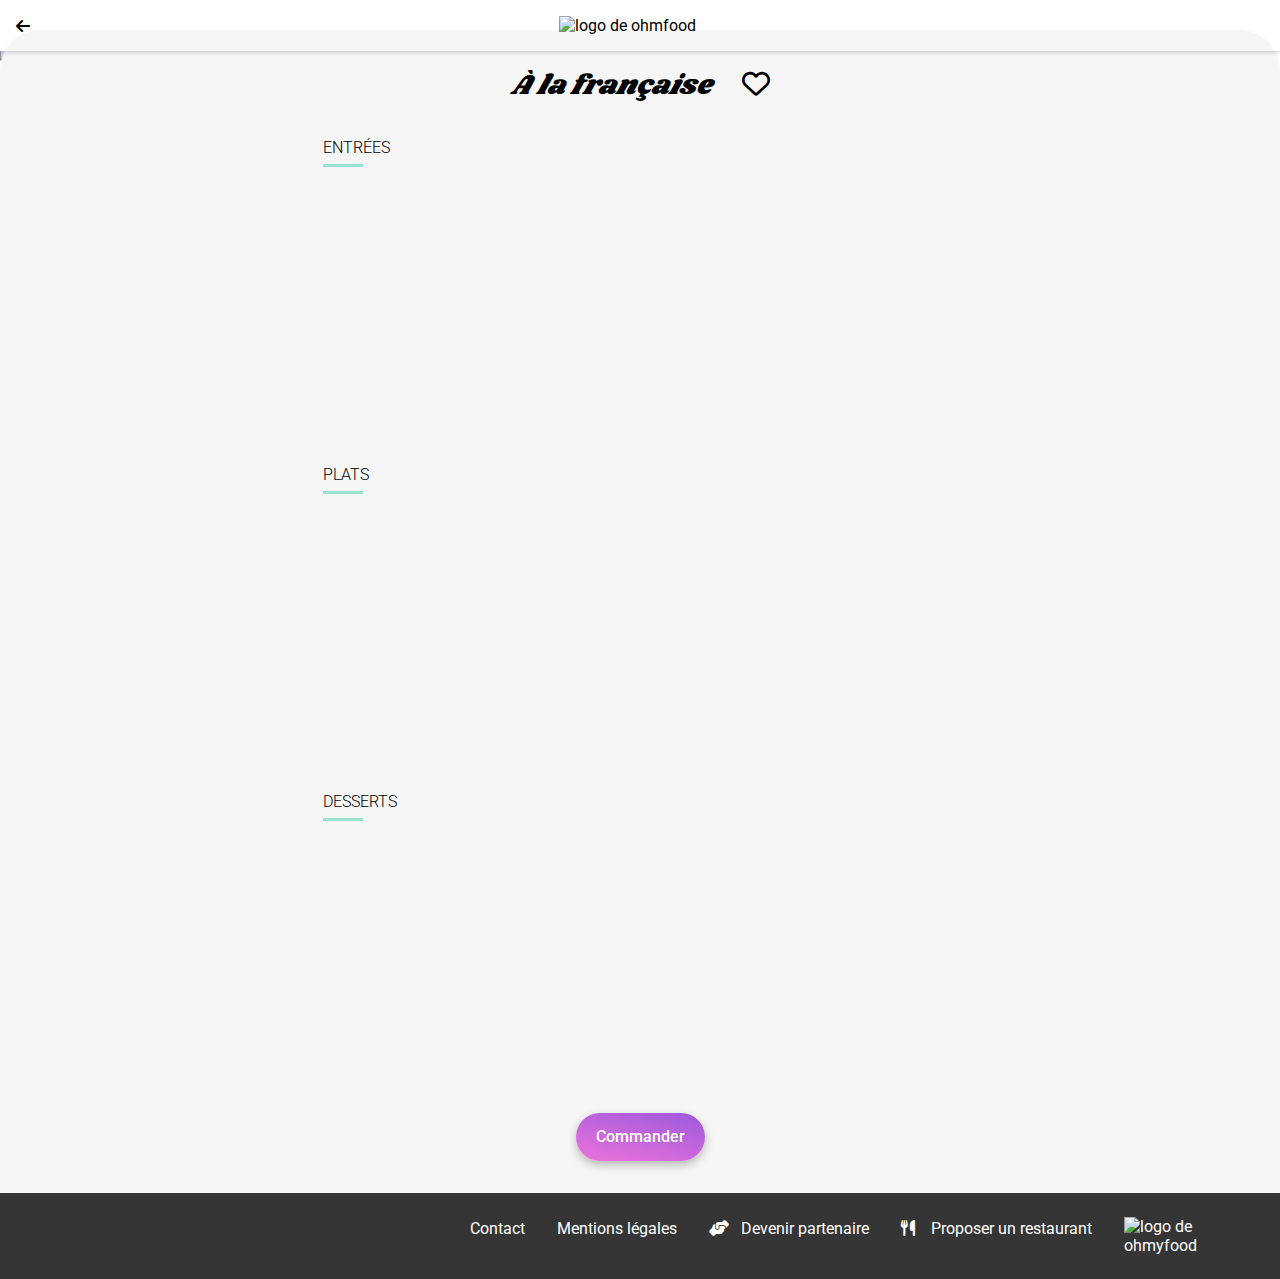
==== commit 6a556f00: "fix heart" ====
--- a/a-la-francaise.html
+++ b/a-la-francaise.html
@@ -36,6 +36,7 @@
       <form class="px-4 pb-8 restaurant-main-section">
         <h1 class="title-section font-title lg-mx-auto lg-w-fit">
           À la française
+          <i class="fa-regular fa-heart outline ml-6"></i>
         </h1>
         <section class="restaurant-section mt-10 max-w-md lg-mx-auto">
           <h2>Entrées</h2>
@@ -150,16 +151,29 @@
     </main>
 
     <footer class="p-6 bg-grey lg__col-to-row-reverse lg__gap-2">
-      <div class="logo-container">
-        <img src="./images/ohmyfoodwhite.png" alt="logo de ohmyfood" />
+      <div class="logo-container lg-mr-2">
+        <a href="#"
+          ><img src="./images/ohmyfoodwhite.png" alt="logo de ohmyfood"
+        /></a>
       </div>
       <ul class="lg__col-to-row-reverse lg__gap-2">
-        <li><i class="fa-solid fa-utensils mr-4"></i>Proposer un restaurant</li>
         <li>
-          <i class="fa-solid fa-handshake-angle mr-3"></i>Devenir partenaire
+          <a href="#"
+            ><i class="fa-solid fa-utensils mr-4"></i>Proposer un restaurant</a
+          >
         </li>
-        <li>Mentions légales</li>
-        <li>Contact</li>
+        <li>
+          <a href="#"
+            ><i class="fa-solid fa-handshake-angle mr-3"></i>Devenir
+            partenaire</a
+          >
+        </li>
+        <li>
+          <a href="#">Mentions légales</a>
+        </li>
+        <li>
+          <a href="mailto:sebastien.lau2021@gmail.com"> Contact</a>
+        </li>
       </ul>
     </footer>
   </body>
--- a/styles/output/style.css
+++ b/styles/output/style.css
@@ -753,7 +753,6 @@
   .md__col-to-row {
     display: flex;
     flex-direction: row;
-    column-gap: 0;
   }
   .md__col-to-row-reverse {
     display: flex;
@@ -765,7 +764,6 @@
   .lg__col-to-row {
     display: flex;
     flex-direction: row;
-    column-gap: 0;
   }
   .lg__col-to-row-reverse {
     display: flex;
@@ -816,6 +814,7 @@
 @keyframes fadeOut {
   to {
     display: none;
+    opacity: 0;
   }
 }
 .fadeOut {
@@ -1244,15 +1243,21 @@
   font-size: 17px;
   letter-spacing: 0;
 }
-.card .card-body > i.liked {
-  display: none;
-  color: #9356dc;
-}
-.card .card-body > i.liked.active {
-  display: block;
-}
-.card .card-body i.liked.active + i {
-  display: none;
+.card .card-body .outline .icon-hover {
+  top: 50%;
+  left: 50%;
+  translate: -50% -50%;
+  background: linear-gradient(180deg, #9356dc, #ff79da);
+  -webkit-background-clip: text;
+  background-clip: text;
+  color: transparent;
+  background-size: 100% 0%;
+  background-repeat: no-repeat;
+  background-position: bottom;
+  transition: background-size 0.2s ease-in-out;
+}
+.card .card-body .outline .icon-hover:hover {
+  background-size: 100% 100%;
 }
 
 footer .logo-container {
@@ -1267,7 +1272,7 @@
 }
 
 .restaurant-cover {
-  max-height: 383px;
+  max-height: 275px;
   overflow: hidden;
 }
 .restaurant-cover img {
@@ -1276,7 +1281,16 @@
   max-height: 100%;
   object-fit: cover;
 }
+.restaurant-cover .-translate-Y-30 {
+  transform: translateY(-30%);
+}
 @media (min-width: 1023px) {
+  .restaurant-cover {
+    max-height: 383px;
+  }
+  .restaurant-cover .-translate-Y-12 {
+    transform: translateY(-12%);
+  }
   .restaurant-cover img {
     translate: 0 -34%;
   }
